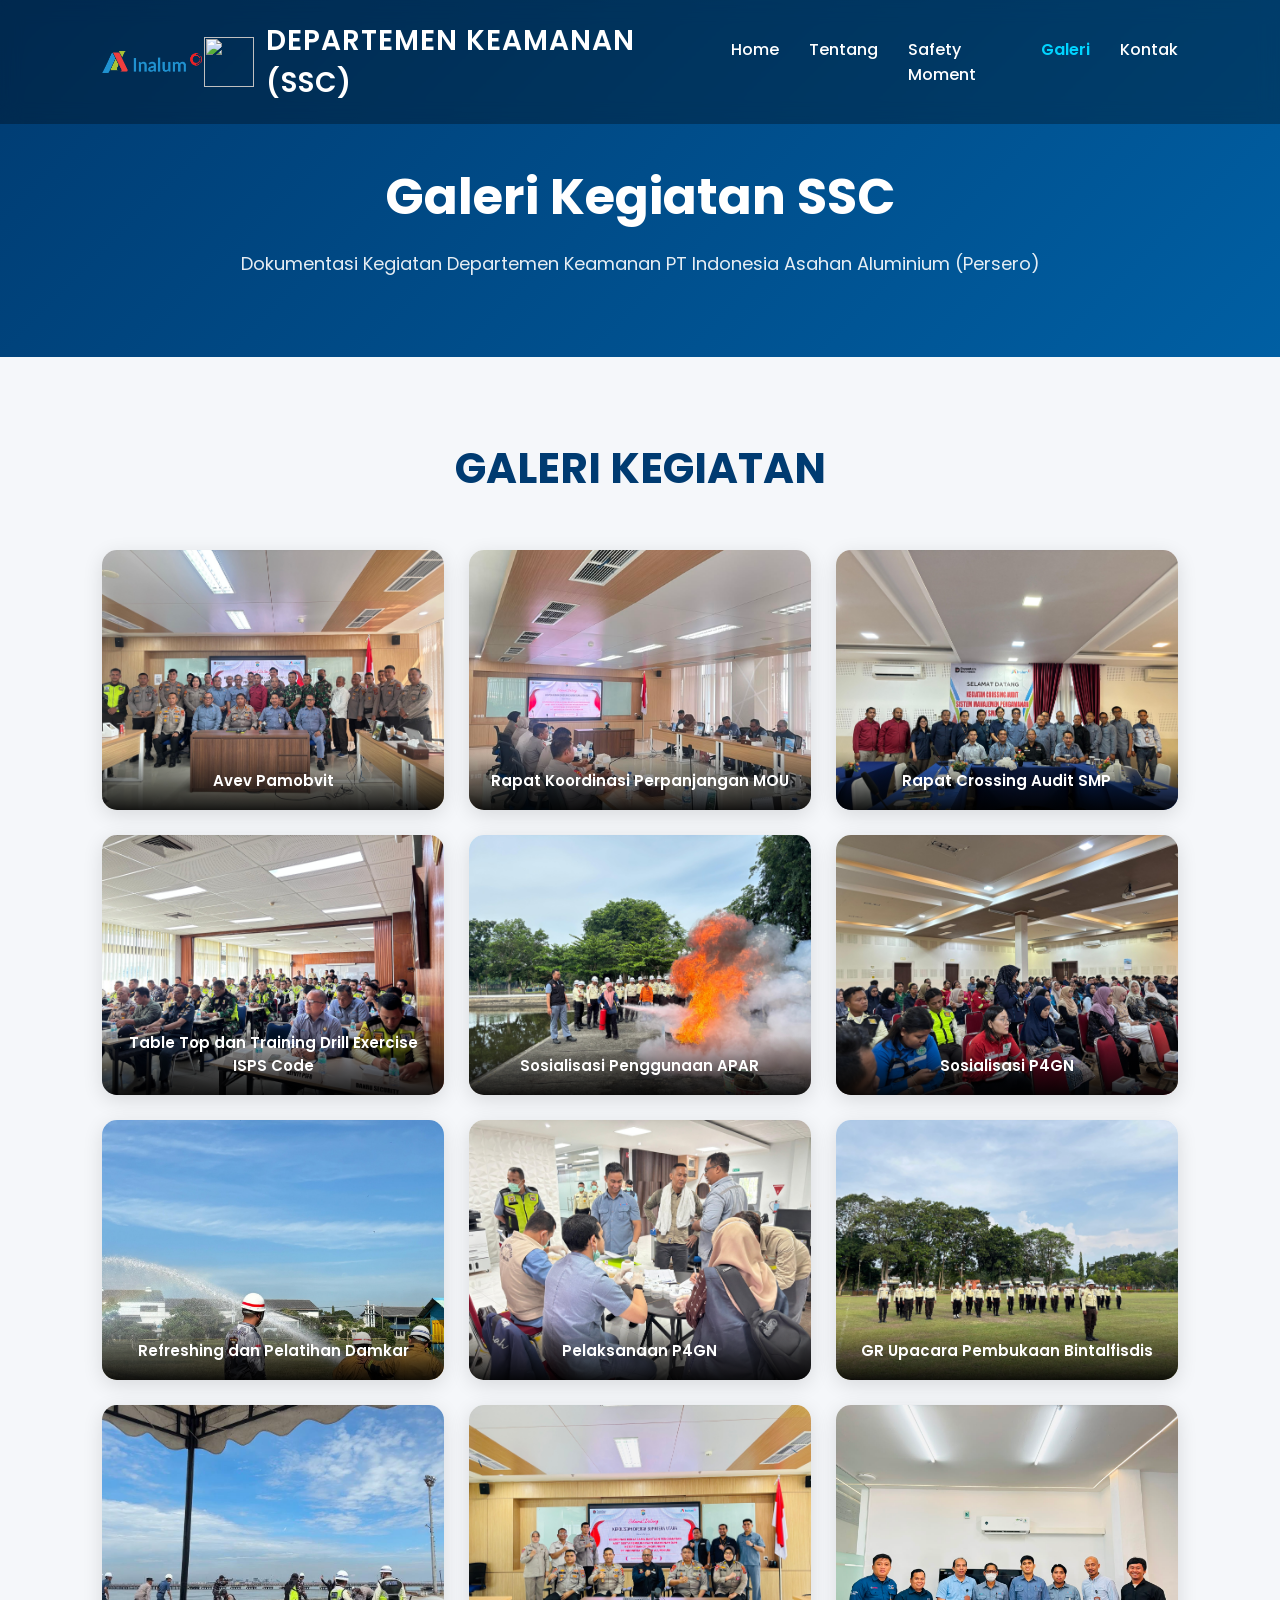
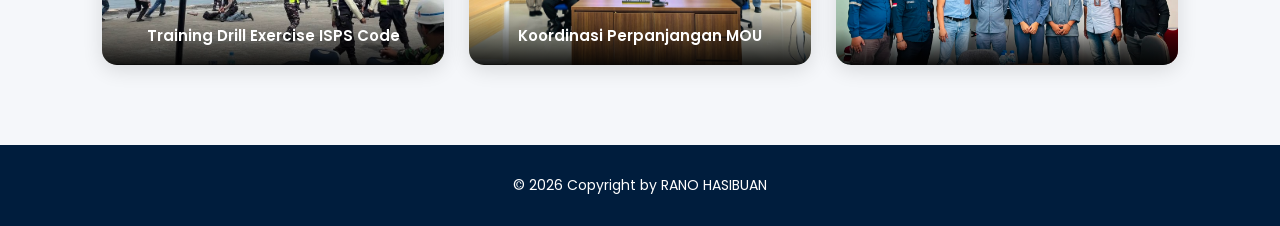
==== galeri.html @ e20da278 "Add files via upload" ====
<!DOCTYPE html>
<html lang="id">
<head>
    <meta charset="UTF-8">
    <meta name="viewport" content="width=device-width, initial-scale=1.0">
    <title>Galeri SSC</title>

    <link rel="stylesheet" href="css/style.css">

    <link href="https://fonts.googleapis.com/css2?family=Poppins:wght@300;400;500;600;700&display=swap" rel="stylesheet">

    <link rel="stylesheet"
    href="https://cdnjs.cloudflare.com/ajax/libs/font-awesome/6.5.1/css/all.min.css">
</head>

<body>

<!-- NAVBAR -->
<nav class="navbar">

    <div class="logo">
        <img src="images/logoinalum.png" class="logo-img logo-inalum">
        <img src="images/logossc.png" class="logo-img logo-ssc">
        <span>DEPARTEMEN KEAMANAN (SSC)</span>
    </div>

    <ul class="menu">
        <li><a href="index.html">Home</a></li>
        <li><a href="tentang.html">Tentang</a></li>
        <li><a href="safetymoment.html">Safety Moment</a></li>
        <li><a href="galeri.html" class="active">Galeri</a></li>
        <li><a href="kontak.html">Kontak</a></li>
    </ul>

</nav>

<!-- HEADER HALAMAN -->
<section class="page-header">
    <h1>Galeri Kegiatan SSC</h1>
    <p>Dokumentasi Kegiatan Departemen Keamanan PT Indonesia Asahan Aluminium (Persero)</p>
</section>

<!-- GALERI -->
<section class="gallery">

    <h2>GALERI KEGIATAN</h2>

    <div class="gallery-grid">

        <div class="gallery-item">
            <img src="images/ssc1.jpeg" alt="">
            <div class="gallery-caption">
                Avev Pamobvit
            </div>
        </div>

        <div class="gallery-item">
            <img src="images/ssc2.jpeg" alt="">
            <div class="gallery-caption">
                Rapat Koordinasi Perpanjangan MOU
            </div>
        </div>

        <div class="gallery-item">
            <img src="images/ssc3.jpeg" alt="">
            <div class="gallery-caption">
                Rapat Crossing Audit SMP
            </div>
        </div>

        <div class="gallery-item">
            <img src="images/ssc4.jpeg" alt="">
            <div class="gallery-caption">
                Table Top dan Training Drill Exercise ISPS Code
            </div>
        </div>

        <div class="gallery-item">
            <img src="images/ssc5.jpeg" alt="">
            <div class="gallery-caption">
                Sosialisasi Penggunaan APAR
            </div>
        </div>

        <div class="gallery-item">
            <img src="images/ssc6.jpeg" alt="">
            <div class="gallery-caption">
                Sosialisasi P4GN
            </div>
        </div>

        <div class="gallery-item">
            <img src="images/ssc7.jpeg" alt="">
            <div class="gallery-caption">
                Refreshing dan Pelatihan Damkar
            </div>
        </div>

        <div class="gallery-item">
            <img src="images/ssc8.jpeg" alt="">
            <div class="gallery-caption">
                Pelaksanaan P4GN
            </div>
        </div>

        <div class="gallery-item">
            <img src="images/ssc9.jpeg" alt="">
            <div class="gallery-caption">
                GR Upacara Pembukaan Bintalfisdis
            </div>
        </div>

        <div class="gallery-item">
            <img src="images/ssc10.jpeg" alt="">
            <div class="gallery-caption">
                Training Drill Exercise ISPS Code
            </div>
        </div>

        <div class="gallery-item">
            <img src="images/ssc11.jpeg" alt="">
            <div class="gallery-caption">
                Koordinasi Perpanjangan MOU
            </div>
        </div>

        <div class="gallery-item">
            <img src="images/ssc12.jpeg" alt="">
            <div class="gallery-caption">
                
            </div>
        </div>

        

    </div>

</section>

<!-- FOOTER -->
<footer>
    <p>© 2026 Copyright by RANO HASIBUAN</p>
</footer>

</body>
</html>
---- css/style.css ----
*{
    margin:0;
    padding:0;
    box-sizing:border-box;
    font-family:'Poppins',sans-serif;
}

html{
    scroll-behavior:smooth;
}

/* ======================
   NAVBAR
====================== */

.navbar{
    position:fixed;
    width:100%;
    display:flex;
    justify-content:space-between;
    align-items:center;
    padding:20px 8%;
    z-index:1000;
    background:rgba(0,0,0,0.3);
    backdrop-filter:blur(10px);
    transition:0.4s;
}

.logo{
    display:flex;
    align-items:center;
    gap:2px;
    color:white;
    font-size:28px;
    font-weight:600;
}

.logo span{
    margin-left:10px;
    letter-spacing:1px;
}

.logo-img{
    object-fit:contain;
}

.logo-inalum{
    width:100px;
    height:30px;
}

.logo-ssc{
    width:50px;
    height:50px;
}

.menu{
    display:flex;
    list-style:none;
}

.menu li{
    margin-left:30px;
}

.menu a{
    color:white;
    text-decoration:none;
    transition:0.3s;
    font-weight:500;
}

.menu a:hover{
    color:#00d4ff;
}

/* ======================
   HERO SECTION
====================== */

.hero{
    height:100vh;
    background:url('../images/logossc\ -\ Copy.png');
    background-size:contain;
    background-repeat:no-repeat;
    background-position:center;
    background-position:center;
    background-repeat:no-repeat;
    background-attachment:fixed;
    position:relative;
    display:flex;
    align-items:center;
}

.overlay{
    position:absolute;
    width:100%;
    height:100%;
    background:linear-gradient(
        to right,
        rgba(0,0,0,0.8),
        rgba(0,0,0,0.4)
    );
}

.hero-content{
    position:relative;
    z-index:2;
    color:white;
    width:60%;
    margin-left:8%;
    animation:fadeUp 1.2s ease;
}

.hero-content h1{
    font-size:70px;
    text-shadow:3px 3px 10px rgba(0,0,0,0.5);
}

.hero-content h2{
    font-size:35px;
    margin-bottom:20px;
    text-shadow:2px 2px 8px rgba(0,0,0,0.5);
}

.hero-content p{
    line-height:35px;
    margin-bottom:30px;
    font-size:18px;
}

.btn{
    background:#00b4ff;
    color:white;
    text-decoration:none;
    padding:15px 35px;
    border-radius:8px;
    display:inline-block;
    transition:0.3s;
    font-weight:600;
}

.btn:hover{
    background:#0090d0;
    transform:translateY(-3px);
    box-shadow:0 8px 20px rgba(0,180,255,0.4);
}

/* ======================
   SECTION
====================== */

.about,
.services,
.gallery,
.contact{
    padding:140px 10% 100px;
}

.about{
    background:#f8f9fa;
}

.services{
    background:white;
}

.gallery{
    background:#f8f9fa;
}

.about h2,
.services h2,
.gallery h2,
.contact h2{
    text-align:center;
    margin-bottom:40px;
    font-size:40px;
    color:#003b71;
}

/* ======================
   VISION MISSION
====================== */

.vision-mission{
    display:flex;
    gap:30px;
    margin-top:40px;
}

.card{
    flex:1;
    background:white;
    padding:30px;
    border-radius:15px;
    box-shadow:0 5px 20px rgba(0,0,0,.1);
    text-align:center;
    transition:0.4s;
}

.card:hover{
    transform:translateY(-10px);
    box-shadow:0 15px 35px rgba(0,0,0,.15);
}

.card i{
    font-size:40px;
    color:#0099ff;
    margin-bottom:15px;
}

.card h3{
    margin-bottom:15px;
}

/* ======================
   SERVICES
====================== */

.service-container{
    display:grid;
    grid-template-columns:repeat(auto-fit,minmax(250px,1fr));
    gap:30px;
}

.service-box{
    padding:30px;
    background:white;
    border-radius:15px;
    box-shadow:0 5px 20px rgba(0,0,0,.1);
    text-align:center;
    transition:0.4s;
}

.service-box:hover{
    transform:translateY(-10px);
    box-shadow:0 15px 35px rgba(0,0,0,.15);
}

.service-box i{
    font-size:45px;
    color:#0099ff;
    margin-bottom:15px;
}

.service-box h3{
    margin-bottom:10px;
}

/* ======================
   STATS
====================== */

.stats{
    background:linear-gradient(
        135deg,
        #003b71,
        #005fa3
    );
    color:white;
    padding:80px;
    display:flex;
    justify-content:space-around;
}

.stat-box{
    text-align:center;
}

.stat-box h2{
    font-size:50px;
    margin-bottom:10px;
}

/* ======================
   GALLERY
====================== */

.gallery{
    background:#f8f9fa;
}

.gallery h2{
    text-align:center;
    margin-bottom:40px;
    font-size:40px;
    color:#003b71;
}

.gallery-grid{
    display:grid;
    grid-template-columns:repeat(auto-fit,minmax(300px,1fr));
    gap:20px;
}

.gallery-item{
    position:relative;
    overflow:hidden;
    border-radius:15px;
    box-shadow:0 5px 20px rgba(0,0,0,.1);
}

.gallery-item img{
    width:100%;
    height:250px;
    object-fit:cover;
    display:block;
    transition:0.4s;
}

.gallery-item:hover img{
    transform:scale(1.08);
}

.gallery-caption{
    position:absolute;
    bottom:0;
    left:0;
    width:100%;
    padding:15px;
    background:linear-gradient(
        to top,
        rgba(0,0,0,0.85),
        rgba(0,0,0,0)
    );
    color:white;
    font-size:14px;
    font-weight:600;
    text-align:center;
}

/* ======================
   CONTACT
====================== */

.contact{
    text-align:center;
}

.contact p{
    margin:10px 0;
    font-size:18px;
}

/* ======================
   FOOTER
====================== */

footer{
    background:#001d3d;
    color:white;
    text-align:center;
    padding:30px;
    font-size:14px;
}

/* ======================
   ANIMATION
====================== */

@keyframes fadeUp{
    from{
        opacity:0;
        transform:translateY(50px);
    }

    to{
        opacity:1;
        transform:translateY(0);
    }
}

/* ======================
   RESPONSIVE
====================== */

@media(max-width:768px){

    .hero-content{
        width:90%;
    }

    .hero-content h1{
        font-size:45px;
    }

    .hero-content h2{
        font-size:25px;
    }

    .menu{
        display:none;
    }

    .vision-mission{
        flex-direction:column;
    }

    .stats{
        flex-direction:column;
        gap:30px;
    }

    .logo span{
        font-size:20px;
    }

    .logo-inalum{
        width:80px;
    }

    .logo-ssc{
        width:40px;
        height:40px;
    }
}


/* ======================
   ACTIVE MENU
====================== */

.menu a.active{
    color:#00d4ff;
    font-weight:600;
}

/* ======================
   FIXED NAVBAR SPACE
====================== */

.about,
.services,
.gallery,
.contact{
    padding-top:140px;
}

/* ======================
   GALERI RESPONSIVE
====================== */

@media(max-width:992px){
    .gallery-grid{
        grid-template-columns:repeat(2,1fr);
    }
}

@media(max-width:576px){
    .gallery-grid{
        grid-template-columns:1fr;
    }
}

/* ======================
   PAGE HEADER
====================== */

.page-header{
    padding:160px 20px 80px;
    background:linear-gradient(
        135deg,
        #003b71,
        #005fa3
    );
    text-align:center;
    color:white;
}

.page-header h1{
    font-size:50px;
    margin-bottom:15px;
    font-weight:700;
}

.page-header p{
    font-size:18px;
    opacity:0.9;
}

/* ======================
   GALERI MODERN
====================== */

.gallery{
    padding:80px 8%;
    background:#f5f7fa;
}

.gallery h2{
    text-align:center;
    font-size:42px;
    color:#003b71;
    margin-bottom:50px;
}

.gallery-grid{
    display:grid;
    grid-template-columns:repeat(auto-fit,minmax(320px,1fr));
    gap:25px;
}

.gallery-item{
    position:relative;
    overflow:hidden;
    border-radius:15px;
    background:white;
    box-shadow:0 5px 20px rgba(0,0,0,0.12);
    transition:0.3s;
}

.gallery-item:hover{
    transform:translateY(-8px);
    box-shadow:0 15px 30px rgba(0,0,0,0.18);
}

.gallery-item img{
    width:100%;
    height:260px;
    object-fit:cover;
    display:block;
    transition:0.5s;
}

.gallery-item:hover img{
    transform:scale(1.1);
}

.gallery-caption{
    position:absolute;
    bottom:0;
    left:0;
    width:100%;
    padding:18px;
    background:linear-gradient(
        to top,
        rgba(0,0,0,0.9),
        rgba(0,0,0,0)
    );
    color:white;
    font-size:15px;
    font-weight:600;
    text-align:center;
}

/* ======================
   RESPONSIVE GALERI
====================== */

@media(max-width:992px){

    .gallery-grid{
        grid-template-columns:repeat(2,1fr);
    }

    .page-header h1{
        font-size:40px;
    }

}

@media(max-width:768px){

    .gallery-grid{
        grid-template-columns:1fr;
    }

    .gallery h2{
        font-size:32px;
    }

    .page-header h1{
        font-size:32px;
    }

    .page-header p{
        font-size:16px;
    }

}

/* ======================
   NAVBAR RESPONSIVE
====================== */

@media(max-width:900px){

    .navbar{
        flex-direction:column;
        padding:15px;
    }

    .logo{
        margin-bottom:10px;
    }

    .logo span{
        font-size:18px;
    }

    .menu{
        display:flex;
        flex-wrap:wrap;
        justify-content:center;
        gap:10px;
    }

    .menu li{
        margin-left:0;
    }

}

/* ======================
   CORE VALUES SSC
====================== */

.core-values{
    padding:80px 10%;
    background:white;
}

.core-values h2{
    text-align:center;
    color:#003b71;
    font-size:40px;
    margin-bottom:20px;
}

.core-values .intro{
    text-align:center;
    max-width:1000px;
    margin:0 auto 50px;
    line-height:1.8;
    color:#555;
}

.value-container{
    display:grid;
    grid-template-columns:repeat(2,1fr);
    gap:30px;
}

.value-card{
    background:#f8f9fa;
    padding:30px;
    border-radius:15px;
    box-shadow:0 5px 20px rgba(0,0,0,.1);
    transition:0.3s;
}

.value-card:hover{
    transform:translateY(-5px);
}

.value-card h3{
    color:#003b71;
    text-align:center;
    margin-bottom:20px;
    font-size:28px;
}

.value-card p{
    margin-bottom:15px;
    line-height:1.8;
}

@media(max-width:768px){
    .value-container{
        grid-template-columns:1fr;
    }
}

/* TIM KONTAK */
.team-contact{
    display: flex;
    justify-content: center;
    flex-wrap: wrap;
    gap: 30px;
    margin: 40px 0;
}

.profile-card{
    width: 300px;
    background: #fff;
    padding: 25px;
    border-radius: 15px;
    text-align: center;
    box-shadow: 0 4px 15px rgba(0,0,0,0.1);
    transition: all 0.3s ease;
}

.profile-card:hover{
    transform: translateY(-5px);
}

.profile-card img{
    width: 180px;
    height: 180px;
    border-radius: 50%;
    object-fit: cover;

    /* Fokus foto ke bagian atas */
    object-position: center top;

    border: 4px solid #003366;
    margin-bottom: 15px;
}

.profile-card h3{
    margin-bottom: 10px;
    color: #003366;
    font-size: 20px;
    font-weight: 600;
}

.profile-card p{
    margin: 6px 0;
    font-size: 14px;
    color: #555;
    line-height: 1.6;
}
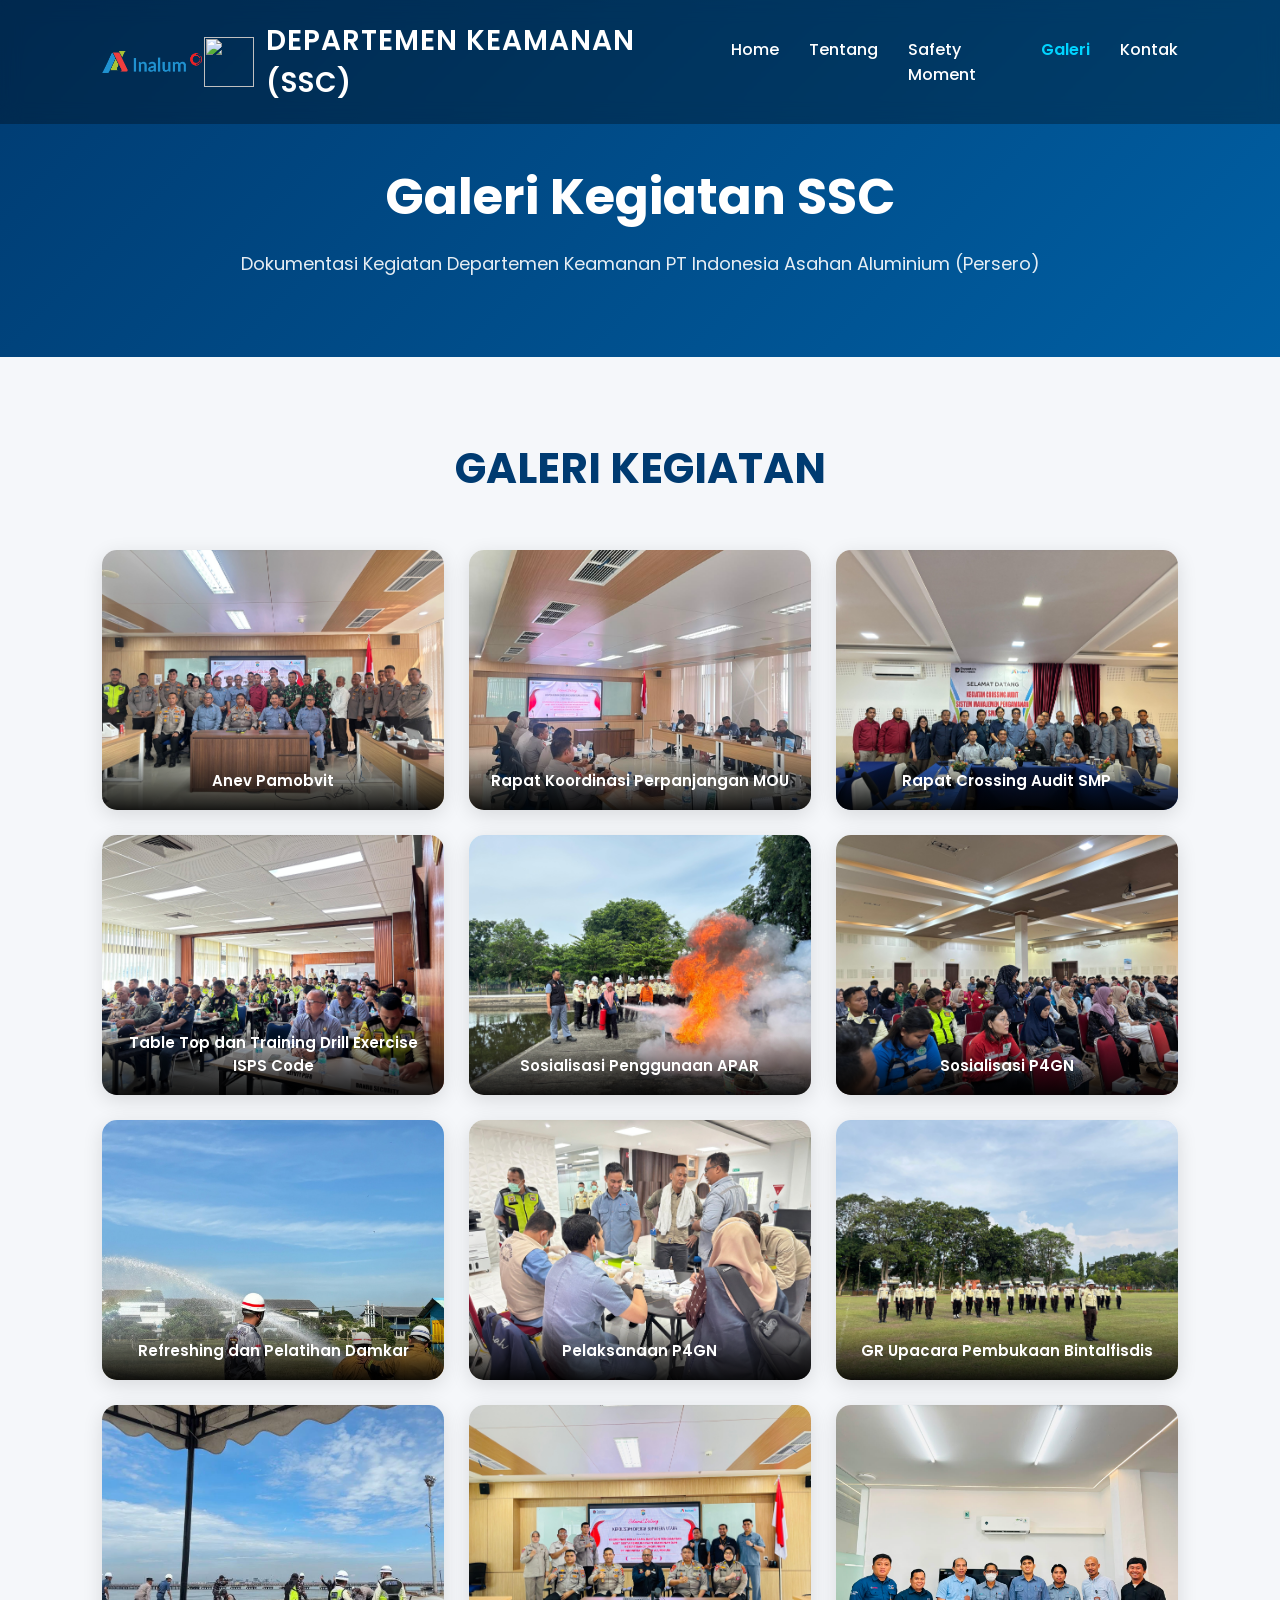
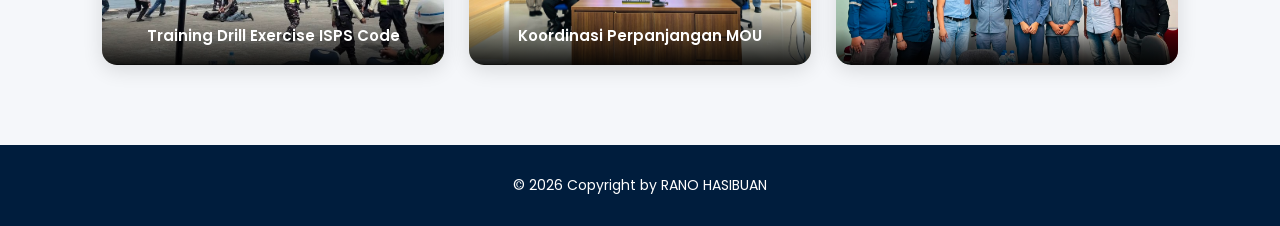
==== commit bfb0900c: "Update galeri.html" ====
--- a/galeri.html
+++ b/galeri.html
@@ -50,7 +50,7 @@
         <div class="gallery-item">
             <img src="images/ssc1.jpeg" alt="">
             <div class="gallery-caption">
-                Avev Pamobvit
+                Anev Pamobvit
             </div>
         </div>
 
@@ -143,4 +143,4 @@
 </footer>
 
 </body>
-</html>+</html>
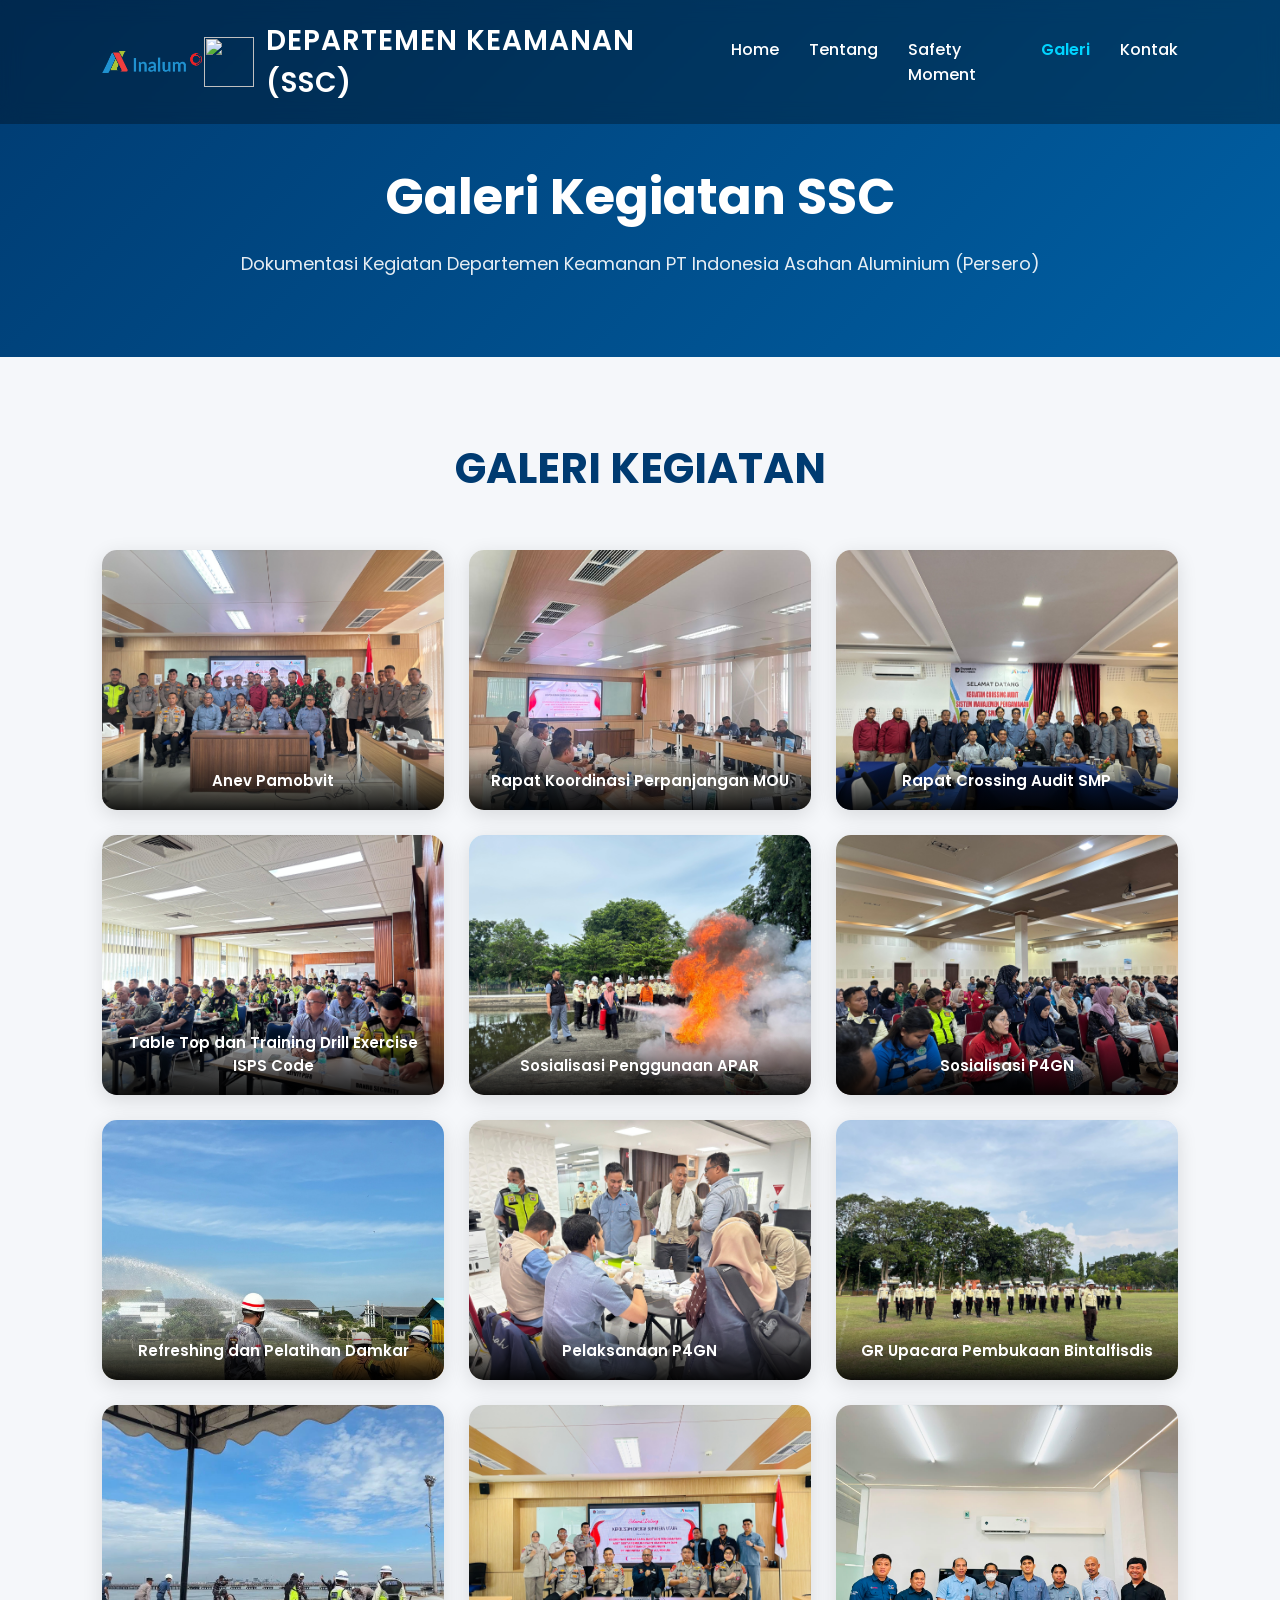
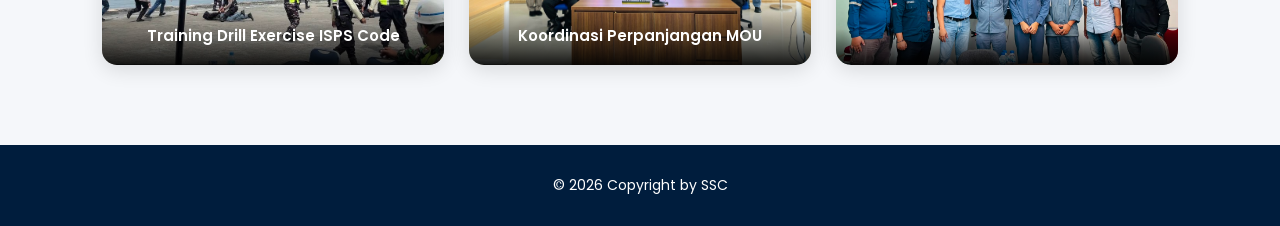
==== commit 7e963dc0: "Update galeri.html" ====
--- a/galeri.html
+++ b/galeri.html
@@ -139,7 +139,7 @@
 
 <!-- FOOTER -->
 <footer>
-    <p>© 2026 Copyright by RANO HASIBUAN</p>
+    <p>© 2026 Copyright by SSC</p>
 </footer>
 
 </body>
--- a/css/style.css
+++ b/css/style.css
@@ -245,31 +245,6 @@
 }
 
 .service-box h3{
-    margin-bottom:10px;
-}
-
-/* ======================
-   STATS
-====================== */
-
-.stats{
-    background:linear-gradient(
-        135deg,
-        #003b71,
-        #005fa3
-    );
-    color:white;
-    padding:80px;
-    display:flex;
-    justify-content:space-around;
-}
-
-.stat-box{
-    text-align:center;
-}
-
-.stat-box h2{
-    font-size:50px;
     margin-bottom:10px;
 }
 
@@ -356,22 +331,6 @@
 }
 
 /* ======================
-   ANIMATION
-====================== */
-
-@keyframes fadeUp{
-    from{
-        opacity:0;
-        transform:translateY(50px);
-    }
-
-    to{
-        opacity:1;
-        transform:translateY(0);
-    }
-}
-
-/* ======================
    RESPONSIVE
 ====================== */
 
@@ -415,7 +374,6 @@
         height:40px;
     }
 }
-
 
 /* ======================
    ACTIVE MENU
@@ -721,3 +679,180 @@
     color: #555;
     line-height: 1.6;
 }
+
+/* SAFETY MOMENT */
+.safety-container{
+    display: flex;
+    justify-content: center;
+    margin-top: 30px;
+    padding: 20px;
+}
+
+.video-card{
+    max-width: 900px;
+    width: 100%;
+    background: #fff;
+    padding: 25px;
+    border-radius: 15px;
+    box-shadow: 0 4px 15px rgba(0,0,0,0.1);
+    text-align: center;
+}
+
+.video-card h3{
+    color: #003366;
+    margin-bottom: 10px;
+}
+
+.video-card p{
+    color: #555;
+    margin-bottom: 20px;
+    line-height: 1.6;
+}
+
+.video-wrapper{
+    position: relative;
+    width: 100%;
+    overflow: hidden;
+    border-radius: 12px;
+}
+
+.video-wrapper video{
+    width: 100%;
+    display: block;
+    border-radius: 12px;
+}
+
+/* =========================
+   POSTER SAFETY MOMENT
+========================= */
+
+.poster-section {
+    margin-top: 50px;
+    text-align: center;
+}
+
+.poster-section h3 {
+    font-size: 28px;
+    font-weight: 600;
+    margin-bottom: 25px;
+    color: #003366;
+}
+
+.poster-container {
+    display: grid;
+    grid-template-columns: repeat(4, 1fr);
+    gap: 25px;
+    max-width: 1400px;
+    margin: 0 auto;
+    padding: 0 20px;
+}
+
+.poster-card {
+    background: #ffffff;
+    border-radius: 12px;
+    padding: 10px;
+    box-shadow: 0 4px 12px rgba(0, 0, 0, 0.15);
+    transition: all 0.3s ease;
+}
+
+.poster-card:hover {
+    transform: translateY(-5px);
+    box-shadow: 0 8px 20px rgba(0, 0, 0, 0.2);
+}
+
+.poster-card img {
+    width: 100%;
+    height: 450px;          /* Tinggi seragam */
+    object-fit: contain;    /* Gambar tidak terpotong */
+    display: block;
+    border-radius: 8px;
+    background: #fff;
+}
+
+/* =========================
+   TABLET
+========================= */
+
+@media (max-width: 992px) {
+    .poster-container {
+        grid-template-columns: repeat(2, 1fr);
+    }
+
+    .poster-card img {
+        height: 400px;
+    }
+}
+
+/* =========================
+   MOBILE
+========================= */
+
+@media (max-width: 576px) {
+    .poster-container {
+        grid-template-columns: 1fr;
+    }
+
+    .poster-card img {
+        height: auto;
+        max-height: 500px;
+    }
+
+    .poster-section h3 {
+        font-size: 24px;
+    }
+}
+
+.contact-card a {
+    color: #0066cc;
+    text-decoration: none;
+    font-weight: 500;
+    word-break: break-word;
+}
+
+.contact-card a:hover {
+    color: #004999;
+    text-decoration: underline;
+}
+
+/* Layout Kontak */
+.contact-layout {
+    display: flex;
+    align-items: center;
+    justify-content: center;
+    gap: 40px;
+    margin-top: 30px;
+}
+
+/* Logo Samping */
+.side-logo {
+    flex: 0 0 180px;
+    text-align: center;
+}
+
+.side-logo img {
+    width: 180px;
+    max-width: 100%;
+    opacity: 0.9;
+    transition: transform 0.3s ease;
+}
+
+.side-logo img:hover {
+    transform: scale(1.05);
+}
+
+/* Kontainer Kontak */
+.contact-container {
+    flex: 1;
+    max-width: 1000px;
+}
+
+/* Responsive */
+@media (max-width: 992px) {
+    .contact-layout {
+        flex-direction: column;
+    }
+
+    .side-logo img {
+        width: 120px;
+    }
+}
